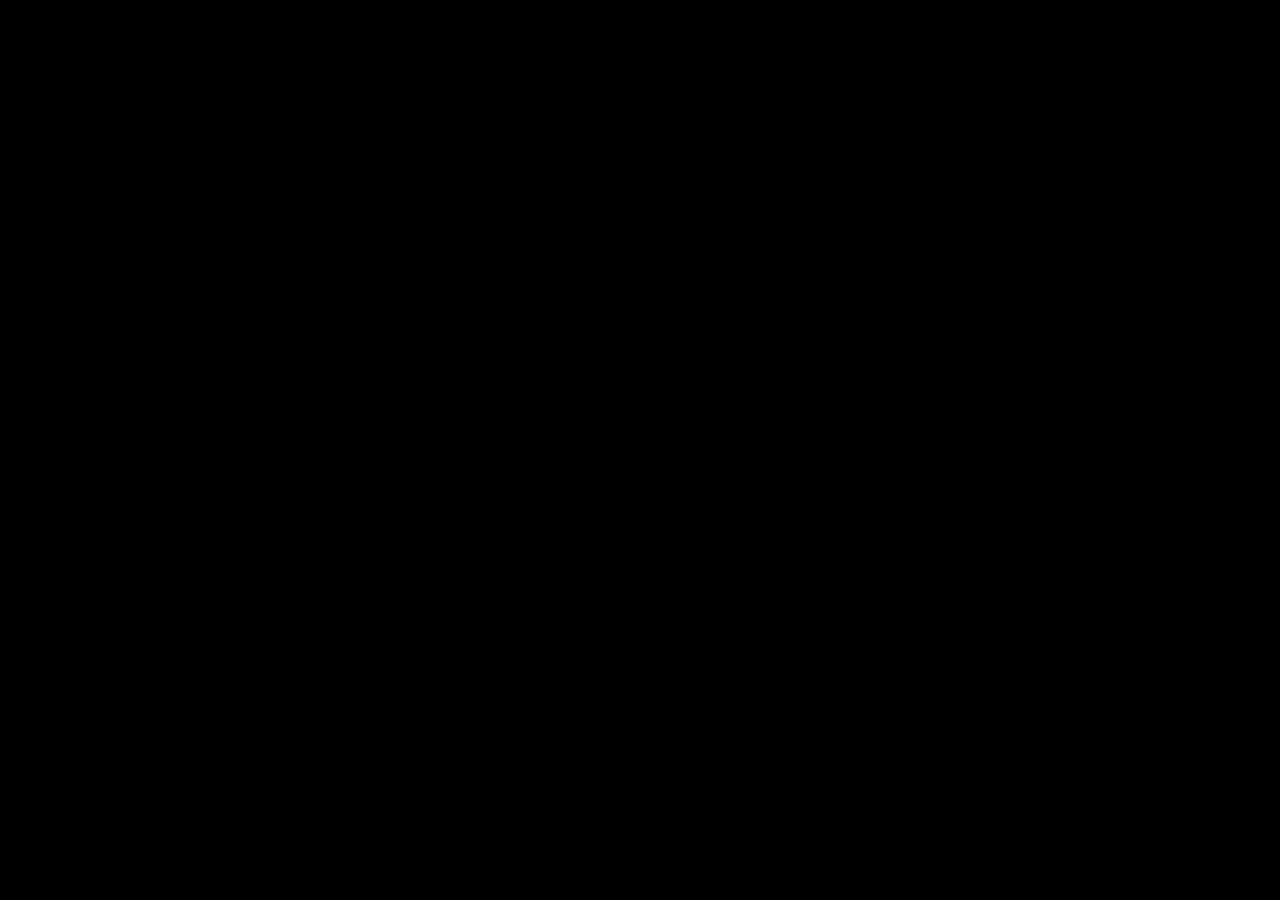
==== pages/Home/index.html @ 3d2694f2 "architecture" ====
<!DOCTYPE html>
<html lang="en">
<head>
  <meta charset="UTF-8">
  <meta http-equiv="X-UA-Compatible" content="IE=edge">
  <meta name="viewport" content="width=device-width, initial-scale=1.0">
  <link rel="stylesheet" href="./index.css">
  <title>Document</title>
</head>
<body >
  
</body>
</html>
---- pages/Home/index.css ----
body {
  background: #000;
}/*# sourceMappingURL=index.css.map */
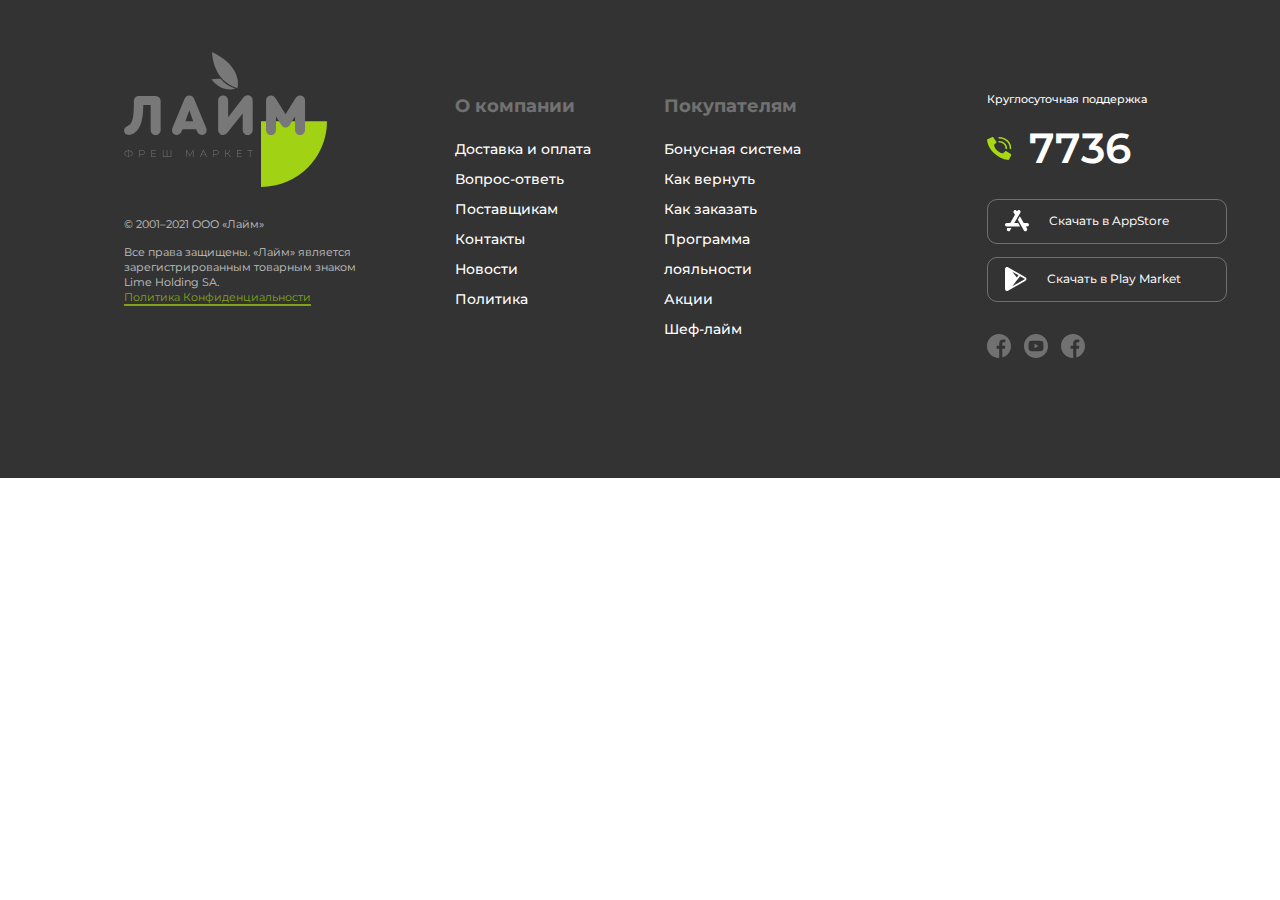
==== commit 181a8465: "footer" ====
--- a/pages/Home/index.html
+++ b/pages/Home/index.html
@@ -1,13 +1,93 @@
 <!DOCTYPE html>
 <html lang="en">
-<head>
-  <meta charset="UTF-8">
-  <meta http-equiv="X-UA-Compatible" content="IE=edge">
-  <meta name="viewport" content="width=device-width, initial-scale=1.0">
-  <link rel="stylesheet" href="./index.css">
-  <title>Document</title>
-</head>
-<body >
-  
-</body>
-</html>+  <head>
+    <meta charset="UTF-8" />
+    <meta http-equiv="X-UA-Compatible" content="IE=edge" />
+    <meta name="viewport" content="width=device-width, initial-scale=1.0" />
+    <link rel="stylesheet" href="./index.css" />
+    <link rel="stylesheet" href="../../assets/css/style.css" />
+    <title>Document</title>
+  </head>
+  <body>
+    <footer class="footer">
+      <div class="container">
+        <div class="footer__content">
+          <div class="footer__box">
+            <div class="footer__lime">
+              <img src="./img/lime_footer_logo.svg" alt="lime logo" />
+            </div>
+            <div class="footer__confin">
+              <h2 class="footer__lime">© 2001–2021 ООО «Лайм»</h2>
+              <p class="footer__rights">
+                Все права защищены. «Лайм» является <br />
+                зарегистрированным товарным знаком Lime Holding SA.
+              </p>
+              <p class="footer__polit">Политика Конфиденциальности</p>
+            </div>
+          </div>
+
+          <div class="footer__box">
+            <h2 class="footer__aboutc">О компании</h2>
+            <div class="footer__links">
+              <p><a class="footer__link" href="#">Доставка и оплата</a></p>
+              <p><a class="footer__link" href="#">Вопрос-ответь</a></p>
+              <p><a class="footer__link" href="#">Поставщикам</a></p>
+              <p><a class="footer__link" href="#">Контакты</a></p>
+              <p><a class="footer__link" href="#">Новости</a></p>
+              <p><a class="footer__link" href="#">Политика</a></p>
+            </div>
+          </div>
+
+          <div class="footer__box">
+            <h2 class="footer__aboutc">Покупателям</h2>
+            <div class="footer__links">
+              <p><a class="footer__link" href="">Бонусная система</a></p>
+              <p><a class="footer__link" href="">Как вернуть</a></p>
+              <p><a class="footer__link" href="">Как заказать</a></p>
+              <p><a class="footer__link" href="">Программа лояльности</a></p>
+              <p><a class="footer__link" href="">Акции</a></p>
+              <p><a class="footer__link" href="">Шеф-лайм</a></p>
+            </div>
+          </div>
+          <div class="footer__box">
+            <p class="footer__support">Круглосуточная поддержка</p>
+            <div class="footer__phone">
+              <img
+                src="./img/phone_footer.svg"
+                alt="phone"
+                width="25px"
+                height="23px"
+              />
+              <p class="footer__phone-title">7736</p>
+            </div>
+            <div class="footer__appstore">
+              <img src="./img/appstore_footer.svg" alt="appstore" />
+              <p class="footer__appstore-title">Скачать в AppStore</p>
+            </div>
+            <div class="footer__playmarket">
+              <img src="./img/playmarket_footer.svg" alt="playmarket" />
+              <p class="footer__playmarket-title">Скачать в Play Market</p>
+            </div>
+            <div class="footer__icon">
+              <img
+                class="footer__facebook"
+                src="./img/facebook_footer.svg"
+                alt="facebook"
+              />
+              <img
+                class="footer__youtube"
+                src="./img/youtube_footer.svg"
+                alt="youtube"
+              />
+              <img
+                class="footer__facebook"
+                src="./img/facebook_footer.svg"
+                alt="facebook"
+              />
+            </div>
+          </div>
+        </div>
+      </div>
+    </footer>
+  </body>
+</html>
--- a/pages/Home/index.css
+++ b/pages/Home/index.css
@@ -1,3 +1,222 @@
+@import url("https://fonts.googleapis.com/css2?family=Montserrat:ital,wght@0,100;0,200;0,300;0,400;0,500;0,600;0,700;0,800;0,900;1,100;1,200;1,300;1,400;1,500;1,600;1,700;1,800;1,900&display=swap");
+*,
+*::before,
+*::after {
+  box-sizing: border-box;
+}
+
+body,
+h1,
+h2,
+h3,
+h4,
+h5,
+p,
+figure,
+picture {
+  margin: 0;
+}
+
+h1,
+h2,
+h3,
+h4,
+h5,
+h6,
+p {
+  font-weight: 400;
+}
+
+img,
+picture {
+  display: block;
+  max-width: 100%;
+}
+
+input,
+button,
+textarea,
+select {
+  font: inherit;
+}
+
+@media (prefers-reduced-motion: reduce) {
+  *,
+  *::before,
+  *::after {
+    animation-duration: 0.01ms !important;
+    animation-iteration-count: 1 !important;
+    scroll-behavior: auto !important;
+    transition-duration: 0.01ms !important;
+  }
+}
+html {
+  font-size: 16px;
+}
+
 body {
-  background: #000;
+  font-family: Helvetica, sans-serif;
+  line-height: 1.5;
+  color: #292b2c;
+}
+
+.footer .container .footer__content .footer__box:first-child .footer__confin {
+  font-weight: 500;
+  font-size: 11px;
+  line-height: 15px;
+  color: #ffffff;
+  opacity: 0.7;
+  font-weight: bold normal;
+}
+
+.footer .container .footer__content .footer__box:nth-child(2) .footer__aboutc, .footer .container .footer__content .footer__box:nth-child(3) .footer__aboutc {
+  font-weight: 700;
+  font-size: 18px;
+  line-height: 22px;
+  color: #ffffff;
+  opacity: 0.3;
+}
+
+.footer .container .footer__content .footer__box:nth-child(2) .footer__links .footer__link, .footer .container .footer__content .footer__box:nth-child(3) .footer__links .footer__link {
+  font-weight: 500;
+  font-size: 14px;
+  line-height: 30px;
+  color: white;
+}
+
+.footer .container .footer__content .footer__box:last-child .footer__playmarket, .footer .container .footer__content .footer__box:last-child .footer__appstore {
+  width: 240px;
+  height: 40px;
+  display: flex;
+  align-items: center;
+  border: 1px solid rgba(255, 255, 255, 0.3);
+  height: 45px;
+  border-radius: 10px;
+  padding: 10px 30px 10px 17px;
+}
+
+.footer .container .footer__content .footer__box:last-child .footer__playmarket .footer__playmarket-title, .footer .container .footer__content .footer__box:last-child .footer__appstore .footer__appstore-title {
+  font-weight: 450;
+  font-size: 12px;
+  line-height: 32px;
+  color: #ffffff;
+  margin-left: 20px;
+}
+
+.footer {
+  background: #333333;
+  padding-bottom: 120px;
+}
+.footer .container .footer__content {
+  display: grid;
+  grid-template-columns: 259px 137px 176px 243px;
+  gap: 0 72px;
+}
+@media (max-width: 1200px) {
+  .footer .container .footer__content {
+    display: block;
+    grid-template-columns: 1fr;
+    text-align: center;
+  }
+}
+.footer .container .footer__content .footer__box:first-child {
+  margin-top: 52px;
+}
+.footer .container .footer__content .footer__box:first-child .footer__lime {
+  font-size: 11px;
+  margin-bottom: 13px;
+}
+@media (max-width: 1200px) {
+  .footer .container .footer__content .footer__box:first-child .footer__lime img {
+    margin: 0 auto;
+  }
+}
+.footer .container .footer__content .footer__box:first-child .footer__confin {
+  margin-top: 30px;
+}
+.footer .container .footer__content .footer__box:first-child .footer__polit {
+  color: #a1d214;
+  border-bottom: 2px solid;
+  display: inline;
+}
+.footer .container .footer__content .footer__box:nth-child(2), .footer .container .footer__content .footer__box:nth-child(3) {
+  margin-top: 95px;
+}
+.footer .container .footer__content .footer__box:nth-child(2) .footer__aboutc, .footer .container .footer__content .footer__box:nth-child(3) .footer__aboutc {
+  margin-bottom: 17px;
+}
+.footer .container .footer__content .footer__box:nth-child(2) .footer__links .footer__link, .footer .container .footer__content .footer__box:nth-child(3) .footer__links .footer__link {
+  text-decoration: none;
+}
+.footer .container .footer__content .footer__box:nth-child(3) {
+  margin-top: 95px;
+}
+.footer .container .footer__content .footer__box:last-child {
+  margin-top: 91px;
+  margin-left: 75px;
+}
+@media (max-width: 1200px) {
+  .footer .container .footer__content .footer__box:last-child {
+    margin-left: 0;
+  }
+}
+.footer .container .footer__content .footer__box:last-child .footer__support {
+  font-weight: 500;
+  font-size: 11px;
+  color: #ffffff;
+  margin-bottom: 15px;
+}
+.footer .container .footer__content .footer__box:last-child .footer__phone {
+  display: flex;
+  align-items: center;
+  margin-bottom: 25px;
+}
+@media (max-width: 1200px) {
+  .footer .container .footer__content .footer__box:last-child .footer__phone {
+    display: flex;
+    justify-content: center;
+  }
+}
+.footer .container .footer__content .footer__box:last-child .footer__phone .footer__phone-title {
+  margin-left: 17px;
+  font-weight: 600;
+  font-size: 42px;
+  line-height: 51px;
+  color: #ffffff;
+}
+.footer .container .footer__content .footer__box:last-child .footer__appstore {
+  margin-bottom: 13px;
+}
+@media (max-width: 1200px) {
+  .footer .container .footer__content .footer__box:last-child .footer__appstore {
+    margin: 0 auto;
+  }
+}
+.footer .container .footer__content .footer__box:last-child .footer__playmarket {
+  margin-bottom: 32px;
+}
+@media (max-width: 1200px) {
+  .footer .container .footer__content .footer__box:last-child .footer__playmarket {
+    margin: 0 auto;
+  }
+}
+.footer .container .footer__content .footer__box:last-child .footer__icon {
+  display: grid;
+  grid-template-columns: repeat(3, 24px);
+  gap: 0 13px;
+}
+@media (max-width: 1200px) {
+  .footer .container .footer__content .footer__box:last-child .footer__icon {
+    display: flex;
+    justify-content: center;
+  }
+}
+.footer .container .footer__content .footer__box:last-child .footer__icon .footer__facebook {
+  color: white;
+  opacity: 0.3;
+}
+@media (max-width: 1200px) {
+  .footer .container .footer__content .footer__box:first-child, .footer .container .footer__content .footer__box:nth-child(2), .footer .container .footer__content .footer__box:nth-child(3), .footer .container .footer__content .footer__box:last-child {
+    margin-top: 30px;
+  }
 }/*# sourceMappingURL=index.css.map */--- a/assets/css/style.css
+++ b/assets/css/style.css
@@ -0,0 +1,11 @@
+@import url('https://fonts.googleapis.com/css2?family=Montserrat:ital,wght@0,100;0,200;0,300;0,400;0,500;0,600;0,700;0,800;0,900;1,100;1,200;1,300;1,400;1,500;1,600;1,700;1,800;1,900&display=swap');
+* {
+  margin: 0;
+  padding: 0;
+  box-sizing: border-box;
+  font-family: 'Montserrat';
+}
+.container {
+  max-width: 1033px;
+  margin: 0 auto;
+}
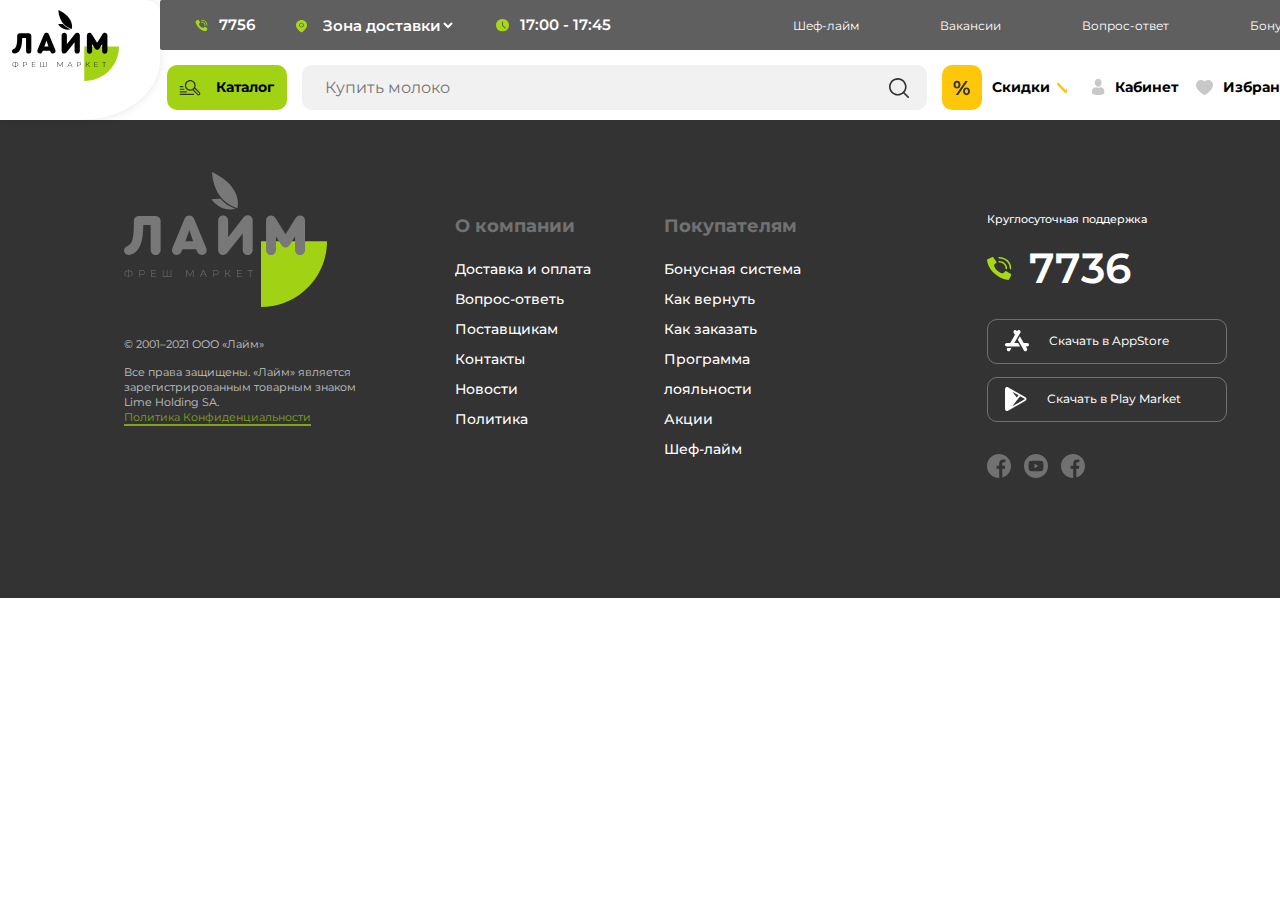
==== commit 274cf4cb: "headerdesktop" ====
--- a/pages/Home/index.html
+++ b/pages/Home/index.html
@@ -9,6 +9,83 @@
     <title>Document</title>
   </head>
   <body>
+    <header class="header">
+      <div class="header__logo">
+        <img id="header__lime" src="../Home/img/headerlime.svg" alt="lime" />
+      </div>
+      <div class="header__wrapper">
+        <div class="header__top">
+          <nav class="header__nav">
+            <a class="header__nav-links" href="tel:7756">
+              <img
+                class="header__nav-img"
+                src="../Home/img/phoneheader.svg"
+                alt="phone"
+              />7756</a
+            >
+            <div class="header__select-box">
+              <img
+                class="header__nav-img"
+                src="../Home/img/geoheader.svg"
+                alt="geo"
+              />
+              <select class="header__select" name="select">
+                <option value="default" selected>Зона доставки</option>
+                <option value="value1">Бишкек</option>
+                <option value="value2">Москва</option>
+              </select>
+            </div>
+
+            <div class="header__select-box">
+              <img
+                class="header__nav-img"
+                src="../Home/img/clockheader.svg"
+                alt=""
+              />
+              <a class="header__nav-link" href="#">17:00 - 17:45</a>
+            </div>
+          </nav>
+
+          <nav class="header__nav-item_2">
+            <p class="header__nav-text">Шеф-лайм</p>
+            <p class="header__nav-text">Вакансии</p>
+            <p class="header__nav-text">Вопрос-ответ</p>
+            <p class="header__nav-text">Бонусная программа</p>
+          </nav>
+        </div>
+        <div class="header__bottom">
+          <button class="header__bottom-catalog">
+            <img src="../Home/img/loopaheader.svg" alt="zalupa">
+            <p>Каталог</p>
+          </button>
+          <form action="#">
+            <input class="header__bottom-search" type="text" placeholder="Купить молоко" name="" id="">
+          </form>
+          <div class="header__bottom-procent">
+            <img src="../Home/img/procentheader.svg" alt="%">
+          </div>
+          <select class="header__bottom-select" name="select">
+            <option value="default" selected>Скидки</option>
+            <option value="value1">50%</option>
+            <option value="value2">15%</option>
+          </select>
+          <div class="header__bottom-cabinet">
+            <img src="../Home/img/chelheader.svg" alt="chel">
+            <p>Кабинет</p>
+          </div>
+          <div class="header__bottom-izbrannoe">
+            <img src="../Home/img/heartheader.svg" alt="heart">
+            <p>Избранное</p>
+          </div>
+          <div class="header__bottom-trash">
+            <img src="../Home/img/shoppingheader.svg" alt="trash">
+            <p>Корзина</p>
+            
+          </div>
+        </div>
+      </div>
+    </header>
+
     <footer class="footer">
       <div class="container">
         <div class="footer__content">
--- a/pages/Home/index.css
+++ b/pages/Home/index.css
@@ -1,4 +1,73 @@
 @import url("https://fonts.googleapis.com/css2?family=Montserrat:ital,wght@0,100;0,200;0,300;0,400;0,500;0,600;0,700;0,800;0,900;1,100;1,200;1,300;1,400;1,500;1,600;1,700;1,800;1,900&display=swap");
+.header .header__wrapper .header__top .header__nav .header__select-box .header__nav-link, .header .header__wrapper .header__top .header__nav .header__nav-links {
+  color: white;
+  display: flex;
+  text-decoration: none;
+}
+
+.footer .container .footer__content .footer__box:first-child .footer__confin {
+  font-weight: 500;
+  font-size: 11px;
+  line-height: 15px;
+  color: #ffffff;
+  opacity: 0.7;
+  font-weight: bold normal;
+}
+
+.footer .container .footer__content .footer__box:nth-child(2) .footer__aboutc, .footer .container .footer__content .footer__box:nth-child(3) .footer__aboutc {
+  font-weight: 700;
+  font-size: 18px;
+  line-height: 22px;
+  color: #ffffff;
+  opacity: 0.3;
+}
+
+.footer .container .footer__content .footer__box:nth-child(2) .footer__links .footer__link, .footer .container .footer__content .footer__box:nth-child(3) .footer__links .footer__link {
+  font-weight: 500;
+  font-size: 14px;
+  line-height: 30px;
+  color: white;
+}
+
+.footer .container .footer__content .footer__box:last-child .footer__playmarket, .footer .container .footer__content .footer__box:last-child .footer__appstore {
+  width: 240px;
+  height: 40px;
+  display: flex;
+  align-items: center;
+  border: 1px solid rgba(255, 255, 255, 0.3);
+  height: 45px;
+  border-radius: 10px;
+  padding: 10px 30px 10px 17px;
+}
+
+.footer .container .footer__content .footer__box:last-child .footer__playmarket .footer__playmarket-title, .footer .container .footer__content .footer__box:last-child .footer__appstore .footer__appstore-title {
+  font-weight: 450;
+  font-size: 12px;
+  line-height: 32px;
+  color: #ffffff;
+  margin-left: 20px;
+}
+
+.header .header__wrapper .header__bottom .header__bottom-catalog {
+  background: #a1d214;
+}
+
+.header .header__wrapper .header__bottom .header__bottom-trash p, .header .header__wrapper .header__bottom .header__bottom-izbrannoe p, .header .header__wrapper .header__bottom .header__bottom-cabinet p, .header .header__wrapper .header__bottom .header__bottom-catalog p, .header .header__wrapper .header__bottom .header__bottom-catalog {
+  font-weight: 700;
+  font-size: 14px;
+  line-height: 17px;
+  color: black;
+}
+
+.header .header__wrapper .header__bottom .header__bottom-trash img, .header .header__wrapper .header__bottom .header__bottom-izbrannoe img, .header .header__wrapper .header__bottom .header__bottom-cabinet img {
+  width: 22px;
+  height: 16px;
+}
+
+.header .header__wrapper .header__bottom .header__bottom-trash, .header .header__wrapper .header__bottom .header__bottom-izbrannoe, .header .header__wrapper .header__bottom .header__bottom-cabinet {
+  cursor: pointer;
+}
+
 *,
 *::before,
 *::after {
@@ -60,49 +129,182 @@
   color: #292b2c;
 }
 
-.footer .container .footer__content .footer__box:first-child .footer__confin {
-  font-weight: 500;
-  font-size: 11px;
+#header__lime {
+  margin: 0 30px 30px 0;
+}
+
+.header {
+  display: grid;
+  grid-template-columns: 160px 1fr;
+}
+.header .header__logo {
+  background-color: #fff;
+  border-radius: 0 10% 50% 0;
+  width: 160px;
+  height: 120px;
+  box-shadow: 0px 0px 10px rgba(0, 0, 0, 0.1);
+  display: flex;
+  justify-content: center;
+  align-items: center;
+}
+.header .header__wrapper .header__top {
+  height: 50px;
+  background-color: #5f5f5f;
+  display: flex;
+  justify-content: space-between;
+  border-radius: 2px;
+}
+.header .header__wrapper .header__top .header__nav {
+  font-weight: 600;
+  font-size: 15px;
+  line-height: 22px;
+  display: flex;
+  align-items: center;
+}
+.header .header__wrapper .header__top .header__nav .header__nav-links:first-child {
+  margin-left: 35px;
+}
+.header .header__wrapper .header__top .header__nav .header__nav-links:nth-child(2) {
+  margin-left: 40px;
+}
+.header .header__wrapper .header__top .header__nav .header__nav-links:last-child {
+  margin-left: 45px;
+}
+.header .header__wrapper .header__top .header__nav .header__nav-img {
+  margin-right: 11px;
+  height: 13px;
+  width: 13px;
+  margin-top: 5px;
+}
+.header .header__wrapper .header__top .header__nav .header__select-box {
+  display: flex;
+  text-align: center;
+  margin-left: 40px;
+}
+.header .header__wrapper .header__top .header__nav .header__select-box .header__select {
+  height: 20px;
+  border: none;
+  background-color: #5f5f5f;
+  color: white;
+  outline: none;
+  cursor: pointer;
+  max-width: 137px;
+}
+.header .header__wrapper .header__top .header__nav-item_2 {
+  font-weight: 550;
+  font-size: 12px;
   line-height: 15px;
-  color: #ffffff;
-  opacity: 0.7;
-  font-weight: bold normal;
-}
-
-.footer .container .footer__content .footer__box:nth-child(2) .footer__aboutc, .footer .container .footer__content .footer__box:nth-child(3) .footer__aboutc {
-  font-weight: 700;
-  font-size: 18px;
-  line-height: 22px;
-  color: #ffffff;
-  opacity: 0.3;
-}
-
-.footer .container .footer__content .footer__box:nth-child(2) .footer__links .footer__link, .footer .container .footer__content .footer__box:nth-child(3) .footer__links .footer__link {
-  font-weight: 500;
-  font-size: 14px;
-  line-height: 30px;
   color: white;
-}
-
-.footer .container .footer__content .footer__box:last-child .footer__playmarket, .footer .container .footer__content .footer__box:last-child .footer__appstore {
-  width: 240px;
-  height: 40px;
-  display: flex;
-  align-items: center;
-  border: 1px solid rgba(255, 255, 255, 0.3);
+  display: flex;
+  align-items: center;
+  -moz-column-gap: 40px;
+       column-gap: 40px;
+}
+.header .header__wrapper .header__top .header__nav-item_2:last-child {
+  margin-right: 25px;
+}
+.header .header__wrapper .header__top .header__nav-item_2 .header__nav-text {
+  margin-left: 41px;
+  transition: 0.3s;
+}
+.header .header__wrapper .header__top .header__nav-item_2 .header__nav-text:hover {
+  color: #a1d214;
+}
+.header .header__wrapper .header__bottom {
+  display: flex;
+  margin-top: 15px;
+}
+.header .header__wrapper .header__bottom .header__bottom-catalog {
+  border: none;
+  display: flex;
+  border-radius: 10px;
+  width: 135px;
+  height: 45px;
+  align-items: center;
+  justify-content: center;
+  gap: 15px;
+  margin-left: 7px;
+}
+.header .header__wrapper .header__bottom .header__bottom-catalog img {
+  width: 22px;
+  height: 16px;
+}
+.header .header__wrapper .header__bottom form {
+  max-width: 100%;
+}
+.header .header__wrapper .header__bottom .header__bottom-search {
+  background: no-repeat url(../Home/img/loopa.svg);
+  background-position-x: 97%;
+  background-position-y: center;
+  background-color: #f1f1f1;
+  width: 625px;
   height: 45px;
   border-radius: 10px;
-  padding: 10px 30px 10px 17px;
-}
-
-.footer .container .footer__content .footer__box:last-child .footer__playmarket .footer__playmarket-title, .footer .container .footer__content .footer__box:last-child .footer__appstore .footer__appstore-title {
-  font-weight: 450;
-  font-size: 12px;
-  line-height: 32px;
-  color: #ffffff;
-  margin-left: 20px;
-}
-
+  border: none;
+  margin: 0 15px 0 15px;
+  padding: 16px 0 16px 23px;
+}
+.header .header__wrapper .header__bottom .header__bottom-procent {
+  display: flex;
+  background: #ffc709;
+  border-radius: 10px;
+  width: 45px;
+  height: 45px;
+  align-items: center;
+  justify-content: center;
+}
+.header .header__wrapper .header__bottom .header__bottom-select {
+  width: 85px;
+  margin-left: 10px;
+  border: none;
+  font-weight: 700;
+  font-size: 14px;
+  line-height: 17px;
+  outline: none;
+  cursor: pointer;
+  color: black;
+  -webkit-appearance: none;
+     -moz-appearance: none;
+          appearance: none;
+  background: no-repeat url(../Home/img/arrowheader.svg);
+  background-position-x: 65px;
+  background-position-y: center;
+}
+.header .header__wrapper .header__bottom .header__bottom-cabinet {
+  display: flex;
+  margin: 14px 0 0 25px;
+  gap: 10px;
+}
+.header .header__wrapper .header__bottom .header__bottom-cabinet p:hover {
+  color: #a1d214;
+}
+.header .header__wrapper .header__bottom .header__bottom-cabinet p {
+  transition: 0.1s;
+}
+.header .header__wrapper .header__bottom .header__bottom-izbrannoe {
+  display: flex;
+  margin: 0 0 0 24px;
+  gap: 10px;
+  justify-content: center;
+  align-items: center;
+}
+.header .header__wrapper .header__bottom .header__bottom-izbrannoe p:hover {
+  color: #a1d214;
+}
+.header .header__wrapper .header__bottom .header__bottom-izbrannoe p {
+  transition: 0.1s;
+}
+.header .header__wrapper .header__bottom .header__bottom-izbrannoe img {
+  width: 20px;
+}
+.header .header__wrapper .header__bottom .header__bottom-trash {
+  display: flex;
+  margin: 14px 0 0 20px;
+  gap: 10px;
+}
+.header .header__wrapper .header__bottom .header__bottom-trash P:hover {
+  color: #a1d214;
+}
 .footer {
   background: #333333;
   padding-bottom: 120px;
